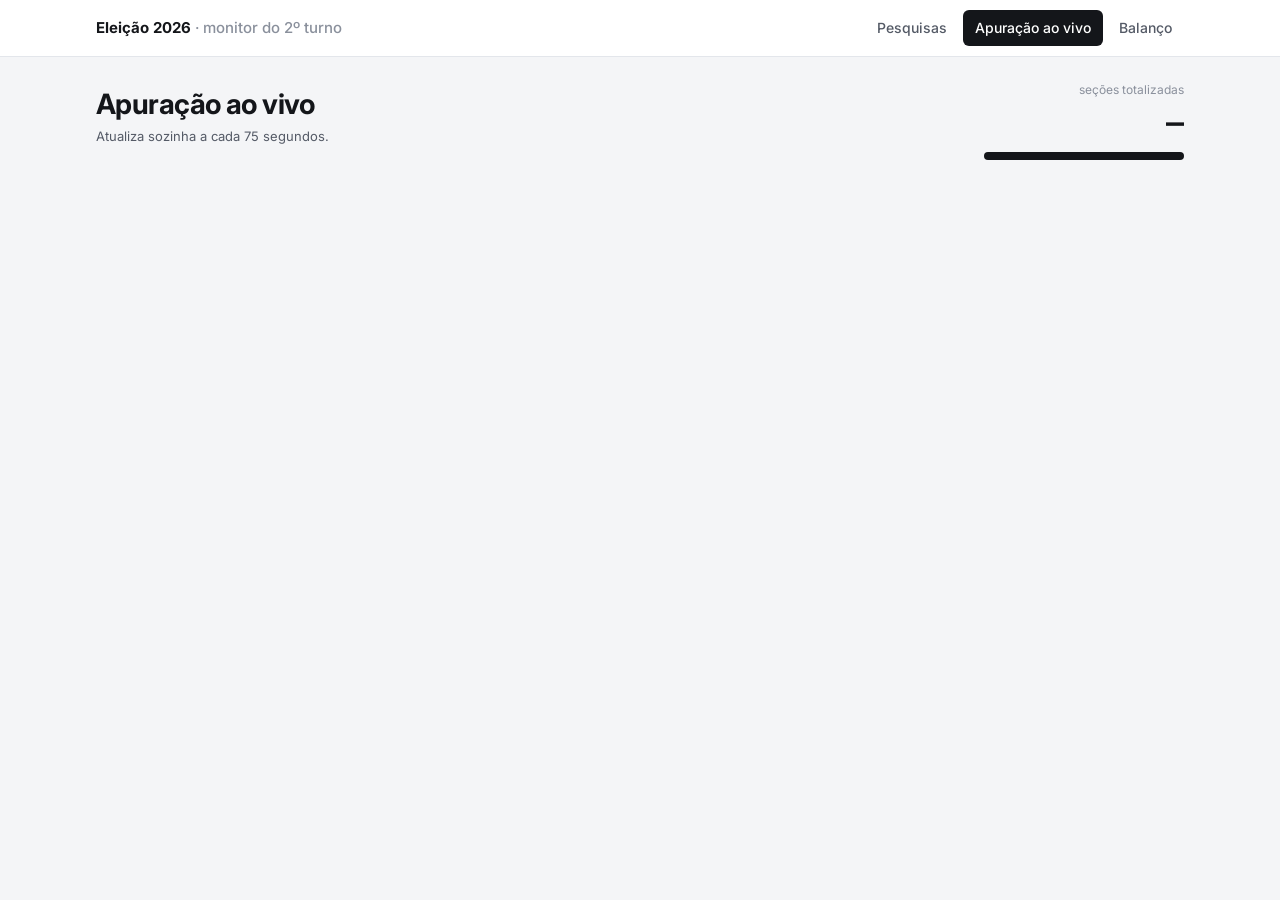
==== painel/apuracao.html @ 7a78be17 "Gráficos: rótulos de linhas verticais não se sobrepõem Co-Authored-By: Claude Opus 5.5 <noreply@anth" ====
<!doctype html>
<html lang="pt-BR">
<head>
<meta charset="utf-8">
<meta name="viewport" content="width=device-width, initial-scale=1">
<meta name="color-scheme" content="light">
<title>Apuração ao Vivo</title>
<link rel="preconnect" href="https://fonts.googleapis.com">
<link href="https://fonts.googleapis.com/css2?family=Inter:wght@400;500;600;700&family=JetBrains+Mono:wght@400;600&display=swap" rel="stylesheet">
<link rel="stylesheet" href="estilo.css?v=6">
<style>
  .progresso { height: 8px; background: var(--linha); border-radius: 4px; overflow: hidden; margin-top: 6px; width: 200px; margin-left: auto; }
  .progresso span { display: block; height: 100%; background: var(--texto); }
  .virada { font-size: 20px; font-weight: 700; margin: 2px 0 6px; letter-spacing: -.01em; }
</style>
</head>
<body>
<nav class="barra-topo"><div class="dentro">
  <a class="marca" href="index.html">Eleição 2026<span> · monitor do 2º turno</span></a>
  <div class="abas"><a href="index.html">Pesquisas</a><a href="apuracao.html" aria-current="page">Apuração<span class="longo"> ao vivo</span></a><a href="balanco.html">Balanço</a></div>
</div></nav>

<main>
  <div class="faixa" id="faixaSim" style="background:var(--alerta)">SIMULAÇÃO: estes números são de uma noite fictícia para teste, não da eleição.</div>
  <div class="titulo">
    <div>
      <h1>Apuração ao vivo</h1>
      <p class="sub" id="gerado">Atualiza sozinha a cada 75 segundos.</p>
    </div>
    <div class="contagem"><div class="mini">seções totalizadas</div><div class="val num" id="secoes">—</div><div class="progresso"><span id="barraSecoes"></span></div></div>
  </div>

  <section class="cartao" id="vazio" style="display:none">
    <h2>Aguardando a apuração</h2>
    <p class="sub" style="margin:0">A apuração começa domingo, 25/10, às 17h (Brasília). O robô liga sozinho às 16h45 e esta página se atualiza sozinha: pode deixá-la aberta.</p>
  </section>

  <div id="conteudo" style="display:none">
    <section class="cartao principal">
      <div class="grade" style="margin-bottom:8px">
        <div>
          <h2>Projeção do resultado final</h2>
          <p class="sub">Soma, UF por UF, do que já foi apurado com os votos que faltam</p>
          <div id="dueloProj"></div>
        </div>
        <div>
          <h2>Placar do TSE agora</h2>
          <p class="sub">Só os votos válidos já apurados</p>
          <div id="dueloPlacar"></div>
        </div>
      </div>
      <div class="kpis" id="kpis"></div>
    </section>

    <section class="cartao principal">
      <h2>A virada</h2>
      <div class="virada" id="viradaTitulo"></div>
      <p class="sub" id="viradaTexto"></p>
      <div class="grafico" id="grafVirada"></div>
      <div class="legenda">
        <span><i class="linha" style="border-color:var(--texto)"></i>Placar: vantagem em votos</span>
        <span><i class="tracejada" style="border-color:var(--texto-3)"></i>Placar previsto daqui em diante</span>
        <span><i class="linha" style="border-color:var(--alerta)"></i>Projeção do resultado final</span>
        <span><i class="tracejada" style="border-color:var(--neutro)"></i>2022: virada com ~67,8% das seções</span>
      </div>
    </section>

    <div class="grade">
      <section class="cartao">
        <h2>Por região: apurado e o que falta</h2>
        <p class="sub">Votos válidos. Cinza = ainda não apurado; à direita, o saldo projetado.</p>
        <div class="grafico" id="grafRegioes"></div>
        <div class="legenda">
          <span><i style="background:var(--lula)"></i>Lula</span>
          <span><i style="background:var(--flavio)"></i>Flávio</span>
          <span><i style="background:var(--linha)"></i>Falta apurar</span>
        </div>
      </section>
      <section class="cartao">
        <h2>Saldo projetado por UF</h2>
        <p class="sub">Diferença final esperada em votos (milhões). Passe o mouse para ver o quanto já foi apurado.</p>
        <div class="grafico" id="grafUFs"></div>
        <details class="tabela"><summary>Ver tabela por UF</summary><div class="tabela-rola"><table id="ufs"></table></div></details>
      </section>
    </div>
    <p class="aviso" id="metodo"></p>
  </div>
</main>

<script src="graficos.js?v=6"></script>
<script>
(() => {
  const fmt = (n, c = 1) => n.toLocaleString("pt-BR", { minimumFractionDigits: c, maximumFractionDigits: c });
  const mi = n => fmt(n / 1e6, 2) + " mi";
  const el = id => document.getElementById(id);
  const pct = (a, b) => (a + b) ? 100 * a / (a + b) : 0;
  const nome = k => k === "lula" ? "Lula" : k === "flavio" ? "Flávio" : "ninguém";
  const kpi = (rot, val, det = "", cls = "") => `<div class="kpi"><div class="rot">${rot}</div><div class="val num ${cls}">${val}</div><div class="det">${det}</div></div>`;
  const NOMES_UF = { ac: "Acre", al: "Alagoas", am: "Amazonas", ap: "Amapá", ba: "Bahia", ce: "Ceará", df: "Distrito Federal", es: "Espírito Santo", go: "Goiás", ma: "Maranhão", mg: "Minas Gerais", ms: "Mato Grosso do Sul", mt: "Mato Grosso", pa: "Pará", pb: "Paraíba", pe: "Pernambuco", pi: "Piauí", pr: "Paraná", rj: "Rio de Janeiro", rn: "Rio Grande do Norte", ro: "Rondônia", rr: "Roraima", rs: "Rio Grande do Sul", sc: "Santa Catarina", se: "Sergipe", sp: "São Paulo", to: "Tocantins", zz: "Exterior" };

  function desenha(A) {
    const vazio = !A || !(A.fracao_secoes > 0); // antes das 17h o TSE publica tudo zerado
    el("vazio").style.display = vazio ? "block" : "none";
    el("conteudo").style.display = vazio ? "none" : "block";
    if (vazio) return;

    el("faixaSim").style.display = A.modo === "simulacao" ? "block" : "none";
    el("gerado").textContent = `Dados do TSE às ${A.hora_apuracao} · atualizado ${A.gerado_em} · atualiza sozinha a cada 75 s`;
    el("secoes").textContent = fmt(100 * A.fracao_secoes, 2) + "%";
    el("barraSecoes").style.width = (100 * A.fracao_secoes) + "%";

    const tot = A.proj_lula + A.proj_flavio;
    const meia = 1.96 * A.desvio_margem / tot * 50; // ± na % de Lula
    const pl = pct(A.proj_lula, A.proj_flavio);
    G.duelo(el("dueloProj"), A.proj_lula, A.proj_flavio, "Lula (PT)", "Flávio Bolsonaro (PL)", `Lula entre ${fmt(pl - meia)}% e ${fmt(pl + meia)}% (95%)`);
    G.duelo(el("dueloPlacar"), A.lula, A.flavio, "Lula", "Flávio", `${mi(A.lula + A.flavio)} de votos válidos apurados`);
    const faltam = A.ufs.reduce((a, u) => a + u.votos_rest, 0);
    el("kpis").innerHTML =
      kpi("Chance de Lula", fmt(100 * A.chance_lula, 0) + "%", "pela projeção", "lula") +
      kpi("Chance de Flávio", fmt(100 * (1 - A.chance_lula), 0) + "%", "pela projeção", "flavio") +
      kpi("Votos que faltam", mi(faltam), "estimativa") +
      kpi("Desvio sobre o esperado", (A.swing >= 0 ? "Lula +" : "Flávio +") + fmt(Math.abs(100 * A.swing), 1), "p.p., média das UFs");

    // Virada
    const V = A.virada;
    el("viradaTitulo").innerHTML = A.fracao_secoes >= 1 ? `Apuração concluída: <span class="${V.lider_placar}">${nome(V.lider_placar)}</span> venceu.`
      : V.vai_virar ? `${nome(V.lider_placar)} lidera o placar, mas a projeção aponta <span class="${V.lider_projetado}">${nome(V.lider_projetado)}</span>.`
      : `<span class="${V.lider_placar}">${nome(V.lider_placar)}</span> lidera e a projeção mantém.`;
    const h = A.historico.filter(p => p.fracao_secoes >= 0.02); // antes de 2% é ruído das primeiras urnas
    let ultimaTroca = null; for (let i = 1; i < h.length; i++) if ((h[i].margem_placar > 0) !== (h[i - 1].margem_placar > 0)) ultimaTroca = h[i];
    let txt = "";
    if (V.vai_virar && V.fracao_secoes != null) txt += `Virada do placar prevista por volta das <b class="num">${A.historico.at(-1).virada_prevista_hora}</b>, com cerca de <b class="num">${fmt(100 * V.fracao_secoes)}%</b> das seções. `;
    if (V.vai_virar && !V.ritmo_medido) txt += "Ainda sem ritmo medido por UF: a previsão tende a adiantar a virada. ";
    if (ultimaTroca) txt += `Última troca de liderança no placar: <b class="num">${ultimaTroca.hora}</b>, com <b class="num">${fmt(100 * ultimaTroca.fracao_secoes)}%</b> das seções.`;
    el("viradaTexto").innerHTML = txt || "Acompanhe abaixo como o placar e a projeção andam conforme as seções chegam.";

    const futuro = A.curva_futura || [];
    const vals = [...h.map(p => p.margem_placar), ...h.map(p => p.margem_proj), ...futuro.map(p => p.margem_lula), 0];
    const lim = Math.max(1e6, ...vals.map(Math.abs)) * 1.15;
    const passo = lim > 6e6 ? 2e6 : lim > 3e6 ? 1e6 : 5e5;
    const yMax = Math.ceil(lim / passo) * passo;
    const fmtVotos = v => v === 0 ? "0" : (v > 0 ? "L+" : "F+") + fmt(Math.abs(v) / 1e6, 1);
    G.linhas(el("grafVirada"), {
      rotulo: "Vantagem de Lula ao longo da apuração",
      x: { tipo: "num", min: 0, max: 1, passo: .1, fmt: v => Math.round(100 * v) + "%" },
      y: { min: -yMax, max: yMax, passo, fmt: fmtVotos, fmtValor: v => fmtVotos(v) + " mi" },
      series: [
        { nome: "Projeção", cor: "var(--alerta)", pontos: h.map(p => [p.fracao_secoes, p.margem_proj]) },
        { nome: "", cor: "var(--texto-3)", pontos: futuro.map(p => [p.fracao_secoes, p.margem_lula]), tracejada: true, largura: 1.5, rotulo: false },
        { nome: "Placar", cor: "var(--texto)", pontos: h.map(p => [p.fracao_secoes, p.margem_placar]) },
      ],
      refY: [{ y: 0, rotulo: "empate" }],
      refX: [{ x: A.referencia_2022.fracao_virada, rotulo: "2022" }],
      alvosDica: h.map(p => p.fracao_secoes),
      dicaX: f => { const p = h.find(q => q.fracao_secoes === f); if (!p) return "";
        return `<b>${p.hora}</b> · ${fmt(100 * p.fracao_secoes)}% das seções<br>Placar: ${fmtVotos(p.margem_placar)} mi<br>Projeção: ${fmtVotos(p.margem_proj)} mi<br>Chance de Lula: ${fmt(100 * p.chance_lula, 0)}%`; },
    });

    // Regiões: apurado de cada um + o que falta, com saldo projetado à direita.
    const ordem = ["Nordeste", "Sudeste", "Sul", "Norte", "Centro-Oeste"];
    G.empilhadas(el("grafRegioes"), {
      direita: true,
      itens: A.regioes.filter(r => r.regiao !== "Exterior").sort((a, b) => ordem.indexOf(a.regiao) - ordem.indexOf(b.regiao)).map(r => {
        const sp = r.proj_lula - r.proj_flavio, ap = (r.lula + r.flavio) / (r.lula + r.flavio + r.votos_rest || 1);
        return {
          rotulo: r.regiao, direita: (sp >= 0 ? "L+" : "F+") + fmt(Math.abs(sp) / 1e6, 1),
          partes: [{ valor: r.lula, cor: "var(--lula)", texto: fmt(pct(r.lula, r.flavio), 0) + "%" }, { valor: r.flavio, cor: "var(--flavio)", texto: fmt(pct(r.flavio, r.lula), 0) + "%" },
                   { valor: r.votos_rest, cor: "var(--linha)" }],
          dica: `<b>${r.regiao}</b> · ${fmt(100 * ap, 0)}% apurado<br>Apurado: Lula ${fmt(pct(r.lula, r.flavio))}% × Flávio ${fmt(pct(r.flavio, r.lula))}%<br>Faltam ${mi(r.votos_rest)}<br>Saldo projetado: ${sp >= 0 ? "Lula" : "Flávio"} +${mi(Math.abs(sp))}`,
        };
      }),
    });

    // UFs: saldo projetado, ordenado.
    const ufs = A.ufs.filter(u => u.uf !== "zz").map(u => ({ ...u, sp: u.proj_lula - u.proj_flavio })).sort((a, b) => b.sp - a.sp);
    const maxUF = Math.max(...ufs.map(u => Math.abs(u.sp))) / 1e6;
    G.barras(el("grafUFs"), {
      divergente: true, max: maxUF, alturaLinha: 22, larguraRotulo: 34, rotuloNeg: "← Flávio", rotuloPos: "Lula →",
      itens: ufs.map(u => ({
        rotulo: u.uf.toUpperCase(), valor: u.sp / 1e6, cor: u.sp >= 0 ? "var(--lula)" : "var(--flavio)", texto: fmt(Math.abs(u.sp) / 1e6, 2),
        dica: `<b>${NOMES_UF[u.uf]}</b> · ${fmt(100 * u.fracao, 0)}% das seções<br>Apurado: Lula ${u.observado == null ? "—" : fmt(100 * u.observado) + "%"}<br>Projetado: Lula ${fmt(pct(u.proj_lula, u.proj_flavio))}%<br>Faltam ${mi(u.votos_rest)}`,
      })),
    });
    el("ufs").innerHTML = `<tr><th>UF</th><th>Seções</th><th>Lula apurado</th><th>Esperado</th><th>Usado no restante</th><th>Faltam</th><th>Lula projetado</th><th>Saldo projetado</th></tr>` +
      A.ufs.map(u => { const sp = u.proj_lula - u.proj_flavio;
        return `<tr><td>${u.uf.toUpperCase()}</td><td class="num">${fmt(100 * u.fracao, 0)}%</td><td class="num">${u.observado == null ? "—" : fmt(100 * u.observado)}</td>` +
          `<td class="num">${fmt(100 * (u.prior + A.swing))}</td><td class="num">${fmt(100 * u.parcela_rest)}</td><td class="num">${mi(u.votos_rest)}</td>` +
          `<td class="num">${fmt(pct(u.proj_lula, u.proj_flavio))}</td><td class="num ${sp >= 0 ? "lula" : "flavio"}">${sp >= 0 ? "L" : "F"} +${mi(Math.abs(sp))}</td></tr>`; }).join("");

    el("metodo").textContent = `Como a projeção funciona: cada UF parte do resultado do 1º turno com ${fmt(100 * A.transferencia_prior, 0)}% dos votos dos demais candidatos indo para Lula, e é corrigida pelo que as urnas já mostraram (na própria UF e no país). ` +
      `Limite: dentro de cada UF, supõe que as seções que faltam votam como as já apuradas, e as capitais costumam chegar antes do interior.`;
  }

  // De onde vêm os dados:
  //  - no PC (arquivo local ou localhost): o apuracao-dados.js que o coletor local escreve;
  //  - publicado (GitHub Pages): o estado.json do ramo ao-vivo, atualizado pelo robô do GitHub Actions.
  //    A API do GitHub entrega sem cache (limite de 60 leituras/hora por aparelho, por isso 75 s);
  //    se o limite estourar, cai para o raw, que tem até 5 min de cache.
  const REPO = "andretab/monitor-eleicao-2026";
  const LOCAL = location.protocol === "file:" || ["localhost", "127.0.0.1"].includes(location.hostname);
  const API = `https://api.github.com/repos/${REPO}/contents/estado.json?ref=ao-vivo`;
  const RAW = `https://raw.githubusercontent.com/${REPO}/ao-vivo/estado.json`;
  function recarregaLocal() {
    const tag = document.createElement("script");
    tag.src = "apuracao-dados.js?t=" + Date.now();
    tag.onload = tag.onerror = () => { desenha(window.APURACAO); tag.remove(); };
    document.body.appendChild(tag);
  }
  async function recarregaRemoto() {
    try {
      let r = await fetch(API, { headers: { Accept: "application/vnd.github.raw" }, cache: "no-store" });
      if (!r.ok && r.status !== 404) r = await fetch(RAW + "?t=" + Date.now(), { cache: "no-store" });
      desenha(r.ok ? await r.json() : null);
    } catch (e) { /* sem rede: mantém o que está na tela até a próxima tentativa */ }
  }
  const recarrega = LOCAL ? recarregaLocal : recarregaRemoto;
  recarrega();
  setInterval(recarrega, LOCAL ? 10000 : 75000);
})();
</script>
</body>
</html>
---- painel/estilo.css ----
/* Tema claro único das três páginas. Sem modo escuro de propósito: o site é lido de dia e de noite
   no mesmo visual, e os gráficos foram calibrados contra este fundo. */
:root {
  color-scheme: light;
  --fundo: #f4f5f7;
  --cartao: #ffffff;
  --texto: #14161a;
  --texto-2: #545a66;
  --texto-3: #8a909c;
  --linha: #e3e6eb;
  --grade: #eef0f3;
  --lula: #d0263c;
  --lula-claro: #f9dde1;
  --flavio: #1f5fbf;
  --flavio-claro: #dbe6f7;
  --neutro: #a3a9b4;
  --destaque: #f7f8fa;
  --alerta: #c2410c;
  --marca: #14161a;
}

* { box-sizing: border-box; }
html { background: var(--fundo); }
body { margin: 0; background: var(--fundo); color: var(--texto); font: 15px/1.55 Inter, system-ui, -apple-system, "Segoe UI", sans-serif; -webkit-font-smoothing: antialiased; }
a { color: var(--flavio); text-decoration: none; }
a:hover { text-decoration: underline; }
.num { font-family: "JetBrains Mono", ui-monospace, monospace; font-variant-numeric: tabular-nums; }
.lula { color: var(--lula); }
.flavio { color: var(--flavio); }

/* Barra de navegação */
.barra-topo { background: var(--cartao); border-bottom: 1px solid var(--linha); position: sticky; top: 0; z-index: 10; }
.barra-topo .dentro { max-width: 1120px; margin: 0 auto; padding: 0 16px; display: flex; align-items: center; gap: 20px; height: 56px; overflow-x: auto; }
.marca { font-weight: 700; font-size: 15px; white-space: nowrap; color: var(--texto); }
.marca span { color: var(--texto-3); font-weight: 500; }
.abas { display: flex; gap: 4px; margin-left: auto; }
.abas a { color: var(--texto-2); padding: 7px 12px; border-radius: 6px; font-size: 14px; font-weight: 500; white-space: nowrap; }
.abas a:hover { background: var(--destaque); text-decoration: none; }
.abas a[aria-current="page"] { background: var(--texto); color: #fff; }

main { max-width: 1120px; margin: 0 auto; padding: 24px 16px 64px; }
.titulo { display: flex; justify-content: space-between; align-items: flex-end; gap: 16px; flex-wrap: wrap; margin-bottom: 20px; }
h1 { font-size: 28px; line-height: 1.2; margin: 0 0 4px; letter-spacing: -.02em; }
h2 { font-size: 17px; margin: 0 0 2px; letter-spacing: -.01em; }
.sub { color: var(--texto-2); font-size: 13px; margin: 0 0 14px; }
.mini { color: var(--texto-3); font-size: 12px; }

.cartao { background: var(--cartao); border: 1px solid var(--linha); border-radius: 12px; padding: 20px; margin-bottom: 16px; }
.cartao.principal { padding: 24px; }
.grade { display: grid; gap: 16px; grid-template-columns: repeat(auto-fit, minmax(320px, 1fr)); margin-bottom: 16px; }
.grade > .cartao { margin-bottom: 0; }
.cabeca { display: flex; justify-content: space-between; align-items: flex-start; gap: 12px; flex-wrap: wrap; margin-bottom: 12px; }

/* Números de destaque */
.kpis { display: grid; gap: 12px; grid-template-columns: repeat(auto-fit, minmax(160px, 1fr)); }
.kpi { background: var(--destaque); border-radius: 10px; padding: 12px 14px; }
.kpi .rot { font-size: 12px; color: var(--texto-2); font-weight: 500; }
.kpi .val { font-size: 26px; font-weight: 700; line-height: 1.2; letter-spacing: -.01em; }
.kpi .det { font-size: 12px; color: var(--texto-3); }
.contagem { text-align: right; }
.contagem .val { font-size: 30px; font-weight: 700; }

/* Barra dividida Lula × Flávio */
.duelo { margin: 6px 0 4px; }
.duelo .nomes { display: flex; justify-content: space-between; font-size: 13px; font-weight: 600; margin-bottom: 6px; }
.duelo .nomes b { font-size: 30px; font-weight: 700; display: block; line-height: 1.1; }
.duelo .trilho { position: relative; display: flex; height: 14px; border-radius: 7px; overflow: hidden; gap: 2px; background: var(--cartao); }
.duelo .trilho span { display: block; height: 100%; }
.duelo .trilho::after { content: ""; position: absolute; left: 50%; top: -4px; bottom: -4px; border-left: 2px dashed var(--texto); opacity: .5; }
.duelo .legenda-meio { text-align: center; font-size: 11px; color: var(--texto-3); margin-top: 4px; }

/* Controles */
.seg { display: inline-flex; background: var(--destaque); border: 1px solid var(--linha); border-radius: 8px; padding: 3px; gap: 2px; }
.seg button { border: 0; background: transparent; color: var(--texto-2); padding: 5px 10px; font: inherit; font-size: 13px; border-radius: 6px; cursor: pointer; white-space: nowrap; }
.seg button[aria-pressed="true"] { background: var(--cartao); color: var(--texto); font-weight: 600; box-shadow: 0 1px 2px rgba(20, 22, 26, .12); }
input[type=range] { width: 100%; accent-color: var(--texto); }

/* Gráficos */
.grafico { position: relative; width: 100%; }
.grafico svg { display: block; width: 100%; height: auto; overflow: visible; }
.grafico text { fill: var(--texto-3); font: 11px "JetBrains Mono", ui-monospace, monospace; }
.grafico .rotulo-dado { fill: var(--texto); font-weight: 600; font-size: 12px; }
.grafico .rotulo-cat { fill: var(--texto-2); font: 13px Inter, system-ui, sans-serif; }
.grafico .grade-l { stroke: var(--grade); }
.grafico .eixo-zero { stroke: var(--texto-3); }
.legenda { display: flex; gap: 16px; flex-wrap: wrap; font-size: 12px; color: var(--texto-2); margin-top: 10px; }
.legenda i { display: inline-block; width: 12px; height: 12px; border-radius: 3px; vertical-align: -2px; margin-right: 6px; }
.legenda i.linha { height: 0; border-top: 2px solid; border-radius: 0; width: 16px; vertical-align: middle; }
.legenda i.tracejada { height: 0; border-top: 2px dashed; border-radius: 0; width: 16px; vertical-align: middle; }
.legenda i.ponto { width: 9px; height: 9px; border-radius: 50%; }
.dica { position: absolute; pointer-events: none; background: var(--texto); color: #fff; font-size: 12px; line-height: 1.45; padding: 8px 10px; border-radius: 8px; white-space: nowrap; z-index: 5; opacity: 0; transition: opacity .1s; }
.dica b { font-weight: 600; }
.dica .q { display: inline-block; width: 8px; height: 8px; border-radius: 2px; margin-right: 6px; }

/* Tabelas (sempre recolhidas atrás dos gráficos) */
details.tabela { margin-top: 14px; }
details.tabela > summary { cursor: pointer; color: var(--texto-2); font-size: 13px; font-weight: 500; list-style: none; }
details.tabela > summary::before { content: "▸ "; }
details.tabela[open] > summary::before { content: "▾ "; }
.tabela-rola { overflow-x: auto; margin-top: 10px; }
table { width: 100%; border-collapse: collapse; font-size: 13px; }
th, td { padding: 7px 8px; border-bottom: 1px solid var(--linha); text-align: right; white-space: nowrap; }
th:first-child, td:first-child { text-align: left; }
th { color: var(--texto-3); font-weight: 500; font-size: 12px; }
tr.destaque td { font-weight: 600; background: var(--destaque); }
.pend td { color: var(--texto-2); }

.aviso { font-size: 12px; color: var(--texto-2); background: var(--destaque); border-radius: 8px; padding: 10px 12px; margin-top: 14px; }
.faixa { color: #fff; font-weight: 600; padding: 10px 14px; border-radius: 10px; margin-bottom: 16px; display: none; }

/* Boletins */
.boletim { padding: 0 0 4px; margin: 0 0 14px; }
.boletim h3 { font-size: 16px; margin: 2px 0 6px; }
.boletim p { margin: 0 0 8px; font-size: 14px; color: var(--texto); }
.boletim .quando { font-size: 12px; color: var(--texto-3); }
details.anteriores summary { cursor: pointer; color: var(--texto-2); font-size: 13px; }

@media (max-width: 560px) {
  h1 { font-size: 23px; }
  .cartao, .cartao.principal { padding: 16px; }
  .duelo .nomes b { font-size: 24px; }
  .kpi .val { font-size: 22px; }
  .marca span, .abas .longo { display: none; }
  .barra-topo .dentro { gap: 10px; }
  .abas a { padding: 7px 9px; }
}
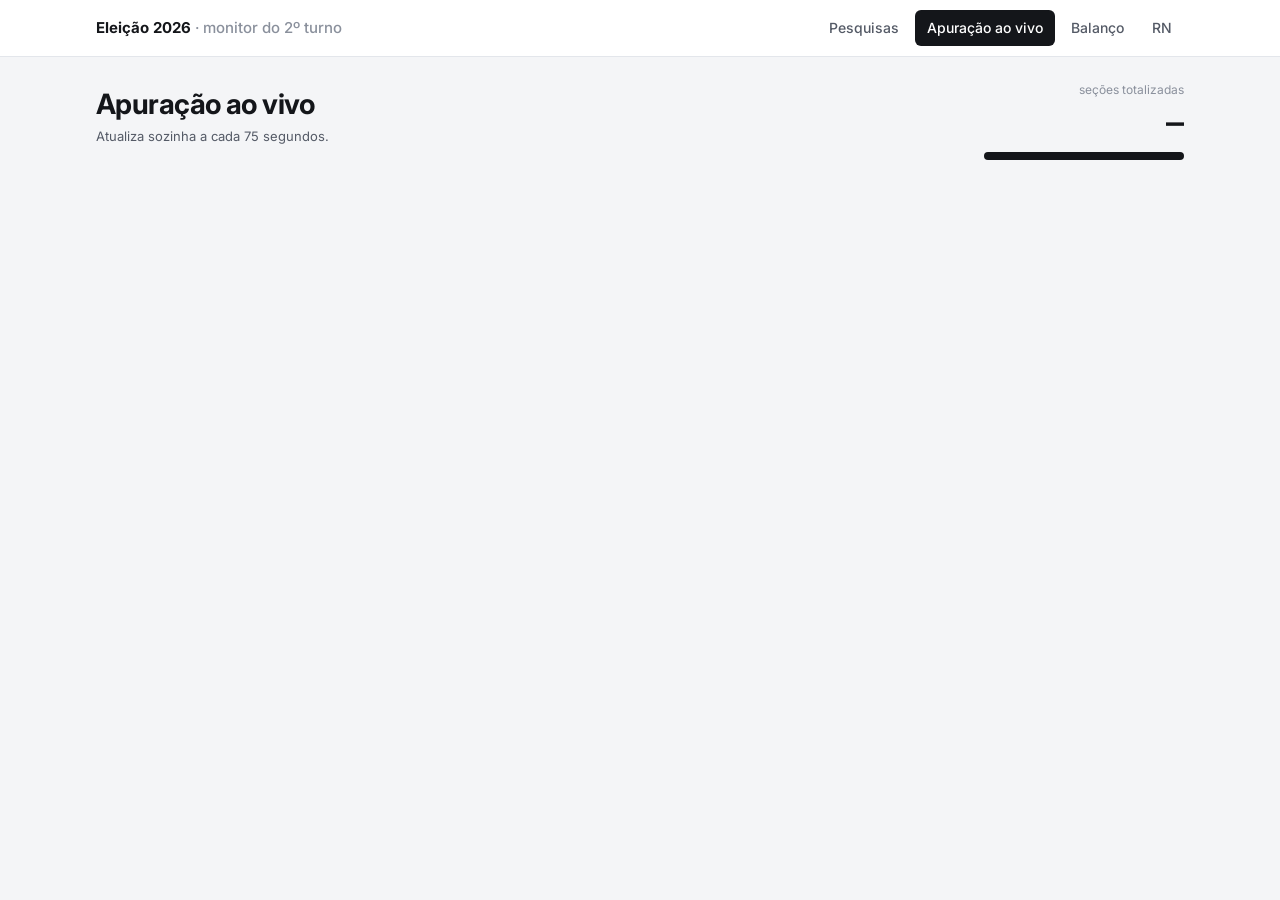
==== commit 0d8d7e07: "RN: governador (Cadu × Allyson) — pesquisas, mapa por município e apuração ao vivo - Dados do 1º tur" ====
--- a/painel/apuracao.html
+++ b/painel/apuracao.html
@@ -7,7 +7,7 @@
 <title>Apuração ao Vivo</title>
 <link rel="preconnect" href="https://fonts.googleapis.com">
 <link href="https://fonts.googleapis.com/css2?family=Inter:wght@400;500;600;700&family=JetBrains+Mono:wght@400;600&display=swap" rel="stylesheet">
-<link rel="stylesheet" href="estilo.css?v=6">
+<link rel="stylesheet" href="estilo.css?v=12">
 <style>
   .progresso { height: 8px; background: var(--linha); border-radius: 4px; overflow: hidden; margin-top: 6px; width: 200px; margin-left: auto; }
   .progresso span { display: block; height: 100%; background: var(--texto); }
@@ -17,7 +17,7 @@
 <body>
 <nav class="barra-topo"><div class="dentro">
   <a class="marca" href="index.html">Eleição 2026<span> · monitor do 2º turno</span></a>
-  <div class="abas"><a href="index.html">Pesquisas</a><a href="apuracao.html" aria-current="page">Apuração<span class="longo"> ao vivo</span></a><a href="balanco.html">Balanço</a></div>
+  <div class="abas"><a href="index.html">Pesquisas</a><a href="apuracao.html" aria-current="page">Apuração<span class="longo"> ao vivo</span></a><a href="balanco.html">Balanço</a><a href="rn.html">RN</a></div>
 </div></nav>
 
 <main>
@@ -50,6 +50,27 @@
         </div>
       </div>
       <div class="kpis" id="kpis"></div>
+    </section>
+
+    <section class="cartao principal" id="secProb">
+      <h2 id="probTitulo">Vai virar?</h2>
+      <p class="sub" id="probSub"></p>
+      <div class="grade" style="margin-bottom:0;align-items:start">
+        <div>
+          <div class="kpi" style="background:transparent;padding:0">
+            <div class="val num" id="probValor" style="font-size:56px;line-height:1"></div>
+            <div class="det" id="probDet" style="font-size:13px;margin-top:6px"></div>
+          </div>
+          <div class="kpis" id="probKpis" style="margin-top:16px"></div>
+        </div>
+        <div>
+          <div class="mini" style="margin-bottom:6px" id="probFaixasTit">Se virar, em que horário (probabilidade de cada faixa de 15 min)</div>
+          <div class="grafico" id="grafHorarios"></div>
+        </div>
+      </div>
+      <h2 style="margin-top:20px;font-size:15px">Como a chance de virada mudou ao longo da apuração</h2>
+      <div class="grafico" id="grafProbHist"></div>
+      <p class="aviso">Como calculamos: a cada minuto sorteamos 300 finais de noite possíveis. Em cada um variam o voto que ainda falta em cada estado (dentro da incerteza da projeção) e o atraso de cada estado, a partir do ritmo de chegada medido nos últimos minutos. No começo da noite, sem ritmo medido, vale o padrão conhecido: Norte e Nordeste totalizam por último. A chance é a fração dos finais em que o placar troca de líder; o horário é o da última troca.</p>
     </section>
 
     <section class="cartao principal">
@@ -65,6 +86,21 @@
       </div>
     </section>
 
+    <section class="cartao principal">
+      <div class="cabeca">
+        <div>
+          <h2>Mapa por estado</h2>
+          <p class="sub" style="margin:0" id="subMapa"></p>
+        </div>
+        <div class="seg" role="group" aria-label="Modo do mapa" id="modosMapa">
+          <button data-modo="apurado">Apurado agora</button>
+          <button data-modo="projecao">Projeção final</button>
+        </div>
+      </div>
+      <div class="grafico" id="mapaVivo"></div>
+      <div id="legMapa"></div>
+    </section>
+
     <div class="grade">
       <section class="cartao">
         <h2>Por região: apurado e o que falta</h2>
@@ -86,8 +122,10 @@
     <p class="aviso" id="metodo"></p>
   </div>
 </main>
-
-<script src="graficos.js?v=6"></script>
+<footer class="rodape" id="rodape"></footer>
+
+<script src="graficos.js?v=12"></script>
+<script src="mapa-br.js?v=1"></script>
 <script>
 (() => {
   const fmt = (n, c = 1) => n.toLocaleString("pt-BR", { minimumFractionDigits: c, maximumFractionDigits: c });
@@ -97,8 +135,87 @@
   const nome = k => k === "lula" ? "Lula" : k === "flavio" ? "Flávio" : "ninguém";
   const kpi = (rot, val, det = "", cls = "") => `<div class="kpi"><div class="rot">${rot}</div><div class="val num ${cls}">${val}</div><div class="det">${det}</div></div>`;
   const NOMES_UF = { ac: "Acre", al: "Alagoas", am: "Amazonas", ap: "Amapá", ba: "Bahia", ce: "Ceará", df: "Distrito Federal", es: "Espírito Santo", go: "Goiás", ma: "Maranhão", mg: "Minas Gerais", ms: "Mato Grosso do Sul", mt: "Mato Grosso", pa: "Pará", pb: "Paraíba", pe: "Pernambuco", pi: "Piauí", pr: "Paraná", rj: "Rio de Janeiro", rn: "Rio Grande do Norte", ro: "Rondônia", rr: "Roraima", rs: "Rio Grande do Sul", sc: "Santa Catarina", se: "Sergipe", sp: "São Paulo", to: "Tocantins", zz: "Exterior" };
+  const esc = G.esc;
+  const nomeUnid = (A, u) => A.unidades?.[u]?.nome ?? NOMES_UF[u] ?? u.toUpperCase();
+  const chaveMapa = (A, u) => A.unidades?.[u]?.mapa ?? u;
+  const curto = (A, u) => A.unidades ? nomeUnid(A, u) : u.toUpperCase();
+
+  // Mapa: "apurado" pinta pelo placar de cada UF e apaga quem apurou pouco; "projeção" pinta pelo resultado projetado.
+  let modoMapa = "apurado", ultimoEstado = null;
+  function desenhaMapa() {
+    const A = ultimoEstado; if (!A) return;
+    document.querySelectorAll("#modosMapa button").forEach(b => b.setAttribute("aria-pressed", b.dataset.modo === modoMapa));
+    el("subMapa").textContent = modoMapa === "apurado"
+      ? "Quem lidera em cada estado com os votos já apurados. Quanto mais apagado, menos seções apuradas."
+      : "Resultado projetado de cada estado ao fim da apuração.";
+    const valores = {};
+    for (const u of A.ufs) {
+      if (u.uf === "zz") continue;
+      const lAp = pct(u.lula, u.flavio), lPr = pct(u.proj_lula, u.proj_flavio);
+      const m = modoMapa === "apurado" ? 2 * lAp - 100 : 2 * lPr - 100;
+      const semDados = modoMapa === "apurado" && !(u.lula + u.flavio);
+      valores[chaveMapa(A, u.uf)] = {
+        cor: semDados ? "var(--linha)" : G.corMargem(m),
+        opacidade: modoMapa === "apurado" ? .3 + .7 * u.fracao : 1,
+        dica: `<b>${esc(nomeUnid(A, u.uf))}</b> · ${fmt(100 * u.fracao, 0)}% das seções<br>Apurado: ${u.lula + u.flavio ? `Lula ${fmt(lAp)}% × Flávio ${fmt(100 - lAp)}%` : "ainda sem votos"}` +
+          `<br>Projeção: Lula ${fmt(lPr)}% × Flávio ${fmt(100 - lPr)}%<br>Faltam ${mi(u.votos_rest)}`,
+      };
+    }
+    G.mapa(el("mapaVivo"), { base: window.MAPA_RN || window.MAPA_BR, valores, rotulos: A.unidades ? {} : undefined, alturaMax: A.unidades ? 460 : 520, rotulo: "Apuração por " + A.rotulo_unidade });
+    el("legMapa").innerHTML = G.legendaMapa(A.candidatos?.a || "Lula", A.candidatos?.b || "Flávio");
+  }
+  document.querySelectorAll("#modosMapa button").forEach(b => b.addEventListener("click", () => { modoMapa = b.dataset.modo; desenhaMapa(); }));
+
+  // Painel "vai virar?": resultado das simulações de fim de noite feitas pelo coletor.
+  function desenhaProbabilidade(A) {
+    const P = A.probabilidade_virada;
+    el("secProb").style.display = P ? "block" : "none";
+    if (!P) return;
+    const quemLidera = P.lider_placar > 0 ? "Lula" : "Flávio", quemVira = P.lider_placar > 0 ? "Flávio" : "Lula";
+    const corVira = quemVira === "Lula" ? "var(--lula)" : "var(--flavio)";
+    if (A.fracao_secoes >= 1 || !P.n) {
+      el("probTitulo").textContent = "Apuração concluída";
+      el("probSub").textContent = "";
+      el("probValor").innerHTML = `<span class="${A.lula > A.flavio ? "lula" : "flavio"}">${A.lula > A.flavio ? "Lula" : "Flávio"} venceu</span>`;
+      el("probDet").textContent = "";
+      el("probKpis").innerHTML = ""; el("grafHorarios").innerHTML = ""; el("probFaixasTit").textContent = "";
+    } else {
+      el("probTitulo").textContent = `${quemVira} vai virar?`;
+      el("probSub").textContent = `${quemLidera} lidera o placar agora. Chance de ${quemVira} passar à frente e terminar na frente:`;
+      el("probValor").innerHTML = `<span style="color:${corVira}">${fmt(100 * P.prob_troca, 0)}%</span>`;
+      el("probDet").innerHTML = P.faixas
+        ? `Se virar, o mais provável é entre <b class="num">${P.faixa_mais_provavel.de}</b> e <b class="num">${P.faixa_mais_provavel.ate}</b>.`
+        : `Em nenhum dos ${P.n} finais simulados o placar vira.`;
+      el("probKpis").innerHTML = P.faixas ? (
+        kpi("80% de chance entre", `${P.hora_p10}–${P.hora_p90}`, "se a virada acontecer") +
+        kpi("Horário mediano", P.hora_p50, `com ~${fmt(100 * P.fracao_p50, 0)}% das seções`) +
+        kpi("Seções na virada", `${fmt(100 * P.fracao_p10, 0)}–${fmt(100 * P.fracao_p90, 0)}%`, "faixa de 80%" + (A.referencia_2022 ? " · 2022: ~67,8%" : "")) +
+        kpi("Ritmo dos estados", P.ritmo_medido ? "medido" : "estimado", P.ritmo_medido ? "chegada real dos últimos 15 min" : (A.referencia_2022 ? "ainda sem medição: padrão N/NE por último" : "ainda sem medição"))) : "";
+      el("probFaixasTit").textContent = P.faixas ? "Se virar, em que horário (probabilidade de cada faixa de 15 min)" : "";
+      if (P.faixas) {
+        const tot = P.faixas.reduce((a, f) => a + f.prob, 0);
+        G.barras(el("grafHorarios"), {
+          alturaLinha: 24, larguraRotulo: 96,
+          itens: P.faixas.filter(f => f.prob / tot >= .01).map(f => ({ rotulo: `${f.de}–${f.ate}`, valor: 100 * f.prob / tot, cor: corVira,
+            texto: fmt(100 * f.prob / tot, 0) + "%", dica: `<b>${f.de} às ${f.ate}</b><br>${fmt(100 * f.prob / tot, 0)}% das viradas simuladas caem nesta faixa<br>(${fmt(100 * f.prob, 0)}% do total de finais)` })),
+        });
+      } else el("grafHorarios").innerHTML = "";
+    }
+    const h = A.historico.filter(x => x.fracao_secoes >= 0.02 && x.prob_troca != null);
+    if (h.length > 1) G.linhas(el("grafProbHist"), {
+      altura: 200, rotulo: "Chance de virada ao longo da apuração",
+      x: { tipo: "num", min: 0, max: 1, passo: .1, fmt: v => Math.round(100 * v) + "%" },
+      y: { min: 0, max: 100, passo: 25, fmt: v => v + "%", fmtValor: v => fmt(v, 0) + "%" },
+      series: [{ nome: "Virada", cor: corVira, pontos: h.map(x => [x.fracao_secoes, 100 * x.prob_troca]) }],
+      refY: [{ y: 50 }],
+      alvosDica: h.map(x => x.fracao_secoes),
+      dicaX: f => { const x = h.find(q => q.fracao_secoes === f); return x ? `<b>${x.hora}</b> · ${fmt(100 * f)}% das seções<br>Chance de virada: ${fmt(100 * x.prob_troca, 0)}%` : ""; },
+    });
+  }
 
   function desenha(A) {
+    el("rodape").innerHTML = A ? `Última leitura do TSE: <b class="num">${A.hora_apuracao}</b> (atualizado ${A.gerado_em}) · o robô lê o TSE a cada minuto · esta página busca dados novos a cada 75 s`
+      : "Na noite da apuração, o robô lê o TSE a cada minuto · esta página busca dados novos a cada 75 s.";
     const vazio = !A || !(A.fracao_secoes > 0); // antes das 17h o TSE publica tudo zerado
     el("vazio").style.display = vazio ? "block" : "none";
     el("conteudo").style.display = vazio ? "none" : "block";
@@ -120,6 +237,8 @@
       kpi("Chance de Flávio", fmt(100 * (1 - A.chance_lula), 0) + "%", "pela projeção", "flavio") +
       kpi("Votos que faltam", mi(faltam), "estimativa") +
       kpi("Desvio sobre o esperado", (A.swing >= 0 ? "Lula +" : "Flávio +") + fmt(Math.abs(100 * A.swing), 1), "p.p., média das UFs");
+
+    desenhaProbabilidade(A);
 
     // Virada
     const V = A.virada;
@@ -136,25 +255,31 @@
 
     const futuro = A.curva_futura || [];
     const vals = [...h.map(p => p.margem_placar), ...h.map(p => p.margem_proj), ...futuro.map(p => p.margem_lula), 0];
-    const lim = Math.max(1e6, ...vals.map(Math.abs)) * 1.15;
-    const passo = lim > 6e6 ? 2e6 : lim > 3e6 ? 1e6 : 5e5;
+    // Escala: milhões no presidente, milhares nas disputas por município (RN).
+    const ESC = A.unidades ? 1e3 : 1e6, SUF = A.unidades ? " mil" : " mi";
+    const lim = Math.max(A.unidades ? 2e4 : 1e6, ...vals.map(Math.abs)) * 1.15;
+    const bruto = lim / 3, mag = 10 ** Math.floor(Math.log10(bruto));
+    const passo = [1, 2, 5, 10].map(k => k * mag).find(v => v >= bruto);
     const yMax = Math.ceil(lim / passo) * passo;
-    const fmtVotos = v => v === 0 ? "0" : (v > 0 ? "L+" : "F+") + fmt(Math.abs(v) / 1e6, 1);
+    const fmtVotos = v => v === 0 ? "0" : (v > 0 ? "L+" : "F+") + fmt(Math.abs(v) / ESC, A.unidades ? 0 : 1);
     G.linhas(el("grafVirada"), {
       rotulo: "Vantagem de Lula ao longo da apuração",
       x: { tipo: "num", min: 0, max: 1, passo: .1, fmt: v => Math.round(100 * v) + "%" },
-      y: { min: -yMax, max: yMax, passo, fmt: fmtVotos, fmtValor: v => fmtVotos(v) + " mi" },
+      y: { min: -yMax, max: yMax, passo, fmt: fmtVotos, fmtValor: v => fmtVotos(v) + SUF },
       series: [
         { nome: "Projeção", cor: "var(--alerta)", pontos: h.map(p => [p.fracao_secoes, p.margem_proj]) },
         { nome: "", cor: "var(--texto-3)", pontos: futuro.map(p => [p.fracao_secoes, p.margem_lula]), tracejada: true, largura: 1.5, rotulo: false },
         { nome: "Placar", cor: "var(--texto)", pontos: h.map(p => [p.fracao_secoes, p.margem_placar]) },
       ],
       refY: [{ y: 0, rotulo: "empate" }],
-      refX: [{ x: A.referencia_2022.fracao_virada, rotulo: "2022" }],
+      refX: A.referencia_2022 ? [{ x: A.referencia_2022.fracao_virada, rotulo: "2022" }] : [],
       alvosDica: h.map(p => p.fracao_secoes),
       dicaX: f => { const p = h.find(q => q.fracao_secoes === f); if (!p) return "";
-        return `<b>${p.hora}</b> · ${fmt(100 * p.fracao_secoes)}% das seções<br>Placar: ${fmtVotos(p.margem_placar)} mi<br>Projeção: ${fmtVotos(p.margem_proj)} mi<br>Chance de Lula: ${fmt(100 * p.chance_lula, 0)}%`; },
+        return `<b>${p.hora}</b> · ${fmt(100 * p.fracao_secoes)}% das seções<br>Placar: ${fmtVotos(p.margem_placar)}${SUF}<br>Projeção: ${fmtVotos(p.margem_proj)}${SUF}<br>Chance de Lula: ${fmt(100 * p.chance_lula, 0)}%`; },
     });
+
+    ultimoEstado = A;
+    desenhaMapa();
 
     // Regiões: apurado de cada um + o que falta, com saldo projetado à direita.
     const ordem = ["Nordeste", "Sudeste", "Sul", "Norte", "Centro-Oeste"];
@@ -172,18 +297,21 @@
     });
 
     // UFs: saldo projetado, ordenado.
-    const ufs = A.ufs.filter(u => u.uf !== "zz").map(u => ({ ...u, sp: u.proj_lula - u.proj_flavio })).sort((a, b) => b.sp - a.sp);
-    const maxUF = Math.max(...ufs.map(u => Math.abs(u.sp))) / 1e6;
+    let ufs = A.ufs.filter(u => u.uf !== "zz").map(u => ({ ...u, sp: u.proj_lula - u.proj_flavio }));
+    if (ufs.length > 30) ufs = ufs.sort((a, b) => Math.abs(b.sp) - Math.abs(a.sp)).slice(0, 20);
+    ufs.sort((a, b) => b.sp - a.sp);
+    const ESCU = A.unidades ? 1e3 : 1e6;
+    const maxUF = Math.max(...ufs.map(u => Math.abs(u.sp))) / ESCU;
     G.barras(el("grafUFs"), {
-      divergente: true, max: maxUF, alturaLinha: 22, larguraRotulo: 34, rotuloNeg: "← Flávio", rotuloPos: "Lula →",
+      divergente: true, max: maxUF, alturaLinha: 22, larguraRotulo: A.unidades ? 150 : 34, rotuloNeg: "← Flávio", rotuloPos: "Lula →",
       itens: ufs.map(u => ({
-        rotulo: u.uf.toUpperCase(), valor: u.sp / 1e6, cor: u.sp >= 0 ? "var(--lula)" : "var(--flavio)", texto: fmt(Math.abs(u.sp) / 1e6, 2),
-        dica: `<b>${NOMES_UF[u.uf]}</b> · ${fmt(100 * u.fracao, 0)}% das seções<br>Apurado: Lula ${u.observado == null ? "—" : fmt(100 * u.observado) + "%"}<br>Projetado: Lula ${fmt(pct(u.proj_lula, u.proj_flavio))}%<br>Faltam ${mi(u.votos_rest)}`,
+        rotulo: curto(A, u.uf), valor: u.sp / ESCU, cor: u.sp >= 0 ? "var(--lula)" : "var(--flavio)", texto: fmt(Math.abs(u.sp) / ESCU, A.unidades ? 1 : 2),
+        dica: `<b>${esc(nomeUnid(A, u.uf))}</b> · ${fmt(100 * u.fracao, 0)}% das seções<br>Apurado: Lula ${u.observado == null ? "—" : fmt(100 * u.observado) + "%"}<br>Projetado: Lula ${fmt(pct(u.proj_lula, u.proj_flavio))}%<br>Faltam ${mi(u.votos_rest)}`,
       })),
     });
     el("ufs").innerHTML = `<tr><th>UF</th><th>Seções</th><th>Lula apurado</th><th>Esperado</th><th>Usado no restante</th><th>Faltam</th><th>Lula projetado</th><th>Saldo projetado</th></tr>` +
       A.ufs.map(u => { const sp = u.proj_lula - u.proj_flavio;
-        return `<tr><td>${u.uf.toUpperCase()}</td><td class="num">${fmt(100 * u.fracao, 0)}%</td><td class="num">${u.observado == null ? "—" : fmt(100 * u.observado)}</td>` +
+        return `<tr><td>${esc(curto(A, u.uf))}</td><td class="num">${fmt(100 * u.fracao, 0)}%</td><td class="num">${u.observado == null ? "—" : fmt(100 * u.observado)}</td>` +
           `<td class="num">${fmt(100 * (u.prior + A.swing))}</td><td class="num">${fmt(100 * u.parcela_rest)}</td><td class="num">${mi(u.votos_rest)}</td>` +
           `<td class="num">${fmt(pct(u.proj_lula, u.proj_flavio))}</td><td class="num ${sp >= 0 ? "lula" : "flavio"}">${sp >= 0 ? "L" : "F"} +${mi(Math.abs(sp))}</td></tr>`; }).join("");
 
@@ -196,14 +324,15 @@
   //  - publicado (GitHub Pages): o estado.json do ramo ao-vivo, atualizado pelo robô do GitHub Actions.
   //    A API do GitHub entrega sem cache (limite de 60 leituras/hora por aparelho, por isso 75 s);
   //    se o limite estourar, cai para o raw, que tem até 5 min de cache.
+  const FONTE = { arquivo: "estado.json", ramo: "ao-vivo", js: "apuracao-dados.js", variavel: "APURACAO" };
   const REPO = "andretab/monitor-eleicao-2026";
   const LOCAL = location.protocol === "file:" || ["localhost", "127.0.0.1"].includes(location.hostname);
-  const API = `https://api.github.com/repos/${REPO}/contents/estado.json?ref=ao-vivo`;
-  const RAW = `https://raw.githubusercontent.com/${REPO}/ao-vivo/estado.json`;
+  const API = `https://api.github.com/repos/${REPO}/contents/${FONTE.arquivo}?ref=${FONTE.ramo}`;
+  const RAW = `https://raw.githubusercontent.com/${REPO}/${FONTE.ramo}/${FONTE.arquivo}`;
   function recarregaLocal() {
     const tag = document.createElement("script");
-    tag.src = "apuracao-dados.js?t=" + Date.now();
-    tag.onload = tag.onerror = () => { desenha(window.APURACAO); tag.remove(); };
+    tag.src = FONTE.js + "?t=" + Date.now();
+    tag.onload = tag.onerror = () => { desenha(window[FONTE.variavel]); tag.remove(); };
     document.body.appendChild(tag);
   }
   async function recarregaRemoto() {
--- a/painel/estilo.css
+++ b/painel/estilo.css
@@ -115,6 +115,10 @@
 .boletim .quando { font-size: 12px; color: var(--texto-3); }
 details.anteriores summary { cursor: pointer; color: var(--texto-2); font-size: 13px; }
 
+/* Rodapé discreto com a última atualização */
+.rodape { max-width: 1120px; margin: 0 auto; padding: 4px 16px 32px; color: var(--texto-3); font-size: 12px; text-align: center; }
+.rodape b { font-weight: 600; color: var(--texto-2); }
+
 @media (max-width: 560px) {
   h1 { font-size: 23px; }
   .cartao, .cartao.principal { padding: 16px; }
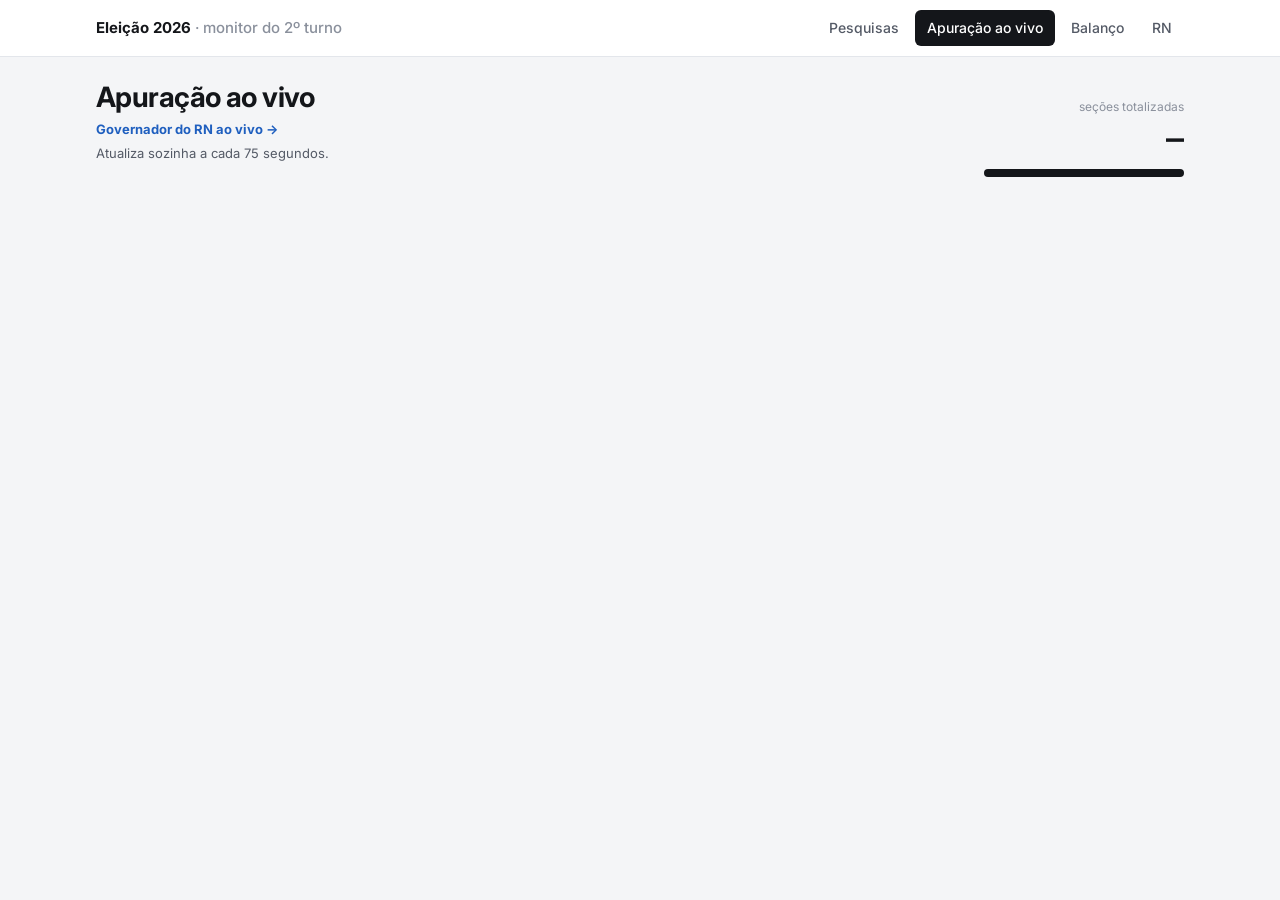
==== commit fed217a1: "Noite da apuração: aba RN abre a apuração do RN e atalho na apuração nacional Co-Authored-By: Claude" ====
--- a/painel/apuracao.html
+++ b/painel/apuracao.html
@@ -7,7 +7,7 @@
 <title>Apuração ao Vivo</title>
 <link rel="preconnect" href="https://fonts.googleapis.com">
 <link href="https://fonts.googleapis.com/css2?family=Inter:wght@400;500;600;700&family=JetBrains+Mono:wght@400;600&display=swap" rel="stylesheet">
-<link rel="stylesheet" href="estilo.css?v=12">
+<link rel="stylesheet" href="estilo.css?v=13">
 <style>
   .progresso { height: 8px; background: var(--linha); border-radius: 4px; overflow: hidden; margin-top: 6px; width: 200px; margin-left: auto; }
   .progresso span { display: block; height: 100%; background: var(--texto); }
@@ -17,14 +17,16 @@
 <body>
 <nav class="barra-topo"><div class="dentro">
   <a class="marca" href="index.html">Eleição 2026<span> · monitor do 2º turno</span></a>
-  <div class="abas"><a href="index.html">Pesquisas</a><a href="apuracao.html" aria-current="page">Apuração<span class="longo"> ao vivo</span></a><a href="balanco.html">Balanço</a><a href="rn.html">RN</a></div>
+  <div class="abas"><a href="index.html">Pesquisas</a><a href="apuracao.html" aria-current="page">Apuração<span class="longo"> ao vivo</span></a><a href="balanco.html">Balanço</a><a href="rn-apuracao.html">RN</a></div>
 </div></nav>
 
 <main>
   <div class="faixa" id="faixaSim" style="background:var(--alerta)">SIMULAÇÃO: estes números são de uma noite fictícia para teste, não da eleição.</div>
+  <div class="faixa" id="faixaPausa" style="background:var(--texto-2)">A votação foi prorrogada até as 19h (horário de Brasília) por decisão do STF. O TSE interrompeu a totalização e a retoma depois desse horário; até lá, os números ficam parados.</div>
   <div class="titulo">
     <div>
       <h1>Apuração ao vivo</h1>
+      <p class="sub" style="margin:0 0 4px"><a href="rn-apuracao.html"><b>Governador do RN ao vivo →</b></a></p>
       <p class="sub" id="gerado">Atualiza sozinha a cada 75 segundos.</p>
     </div>
     <div class="contagem"><div class="mini">seções totalizadas</div><div class="val num" id="secoes">—</div><div class="progresso"><span id="barraSecoes"></span></div></div>
@@ -37,18 +39,10 @@
 
   <div id="conteudo" style="display:none">
     <section class="cartao principal">
-      <div class="grade" style="margin-bottom:8px">
-        <div>
-          <h2>Projeção do resultado final</h2>
-          <p class="sub">Soma, UF por UF, do que já foi apurado com os votos que faltam</p>
-          <div id="dueloProj"></div>
-        </div>
-        <div>
-          <h2>Placar do TSE agora</h2>
-          <p class="sub">Só os votos válidos já apurados</p>
-          <div id="dueloPlacar"></div>
-        </div>
-      </div>
+      <!-- O placar oficial é o destaque; a projeção aparece só na chance e no painel de virada. -->
+      <h2>Placar do TSE agora</h2>
+      <p class="sub">Votos válidos já apurados</p>
+      <div id="dueloPlacar" style="margin-bottom:16px"></div>
       <div class="kpis" id="kpis"></div>
     </section>
 
@@ -124,7 +118,7 @@
 </main>
 <footer class="rodape" id="rodape"></footer>
 
-<script src="graficos.js?v=12"></script>
+<script src="graficos.js?v=13"></script>
 <script src="mapa-br.js?v=1"></script>
 <script>
 (() => {
@@ -136,6 +130,8 @@
   const kpi = (rot, val, det = "", cls = "") => `<div class="kpi"><div class="rot">${rot}</div><div class="val num ${cls}">${val}</div><div class="det">${det}</div></div>`;
   const NOMES_UF = { ac: "Acre", al: "Alagoas", am: "Amazonas", ap: "Amapá", ba: "Bahia", ce: "Ceará", df: "Distrito Federal", es: "Espírito Santo", go: "Goiás", ma: "Maranhão", mg: "Minas Gerais", ms: "Mato Grosso do Sul", mt: "Mato Grosso", pa: "Pará", pb: "Paraíba", pe: "Pernambuco", pi: "Piauí", pr: "Paraná", rj: "Rio de Janeiro", rn: "Rio Grande do Norte", ro: "Rondônia", rr: "Roraima", rs: "Rio Grande do Sul", sc: "Santa Catarina", se: "Sergipe", sp: "São Paulo", to: "Tocantins", zz: "Exterior" };
   const esc = G.esc;
+  // Chance e virada só com votos suficientes: antes disso refletiriam a suposição inicial (1º turno), não a apuração.
+  const MINIMO_PARA_CHANCE = 0.10;
   const nomeUnid = (A, u) => A.unidades?.[u]?.nome ?? NOMES_UF[u] ?? u.toUpperCase();
   const chaveMapa = (A, u) => A.unidades?.[u]?.mapa ?? u;
   const curto = (A, u) => A.unidades ? nomeUnid(A, u) : u.toUpperCase();
@@ -173,7 +169,14 @@
     if (!P) return;
     const quemLidera = P.lider_placar > 0 ? "Lula" : "Flávio", quemVira = P.lider_placar > 0 ? "Flávio" : "Lula";
     const corVira = quemVira === "Lula" ? "var(--lula)" : "var(--flavio)";
-    if (A.fracao_secoes >= 1 || !P.n) {
+    if (A.fracao_secoes < MINIMO_PARA_CHANCE) {
+      // Com poucas urnas, a chance refletiria a suposição inicial (1º turno), não os votos de hoje.
+      el("probTitulo").textContent = "Vai virar?";
+      el("probSub").textContent = "";
+      el("probValor").innerHTML = '<span style="color:var(--texto-3)">—</span>';
+      el("probDet").textContent = `A chance de virada aparece quando houver pelo menos ${fmt(100 * MINIMO_PARA_CHANCE, 0)}% das seções apuradas. Antes disso ela dependeria mais de suposições do que dos votos de hoje.`;
+      el("probKpis").innerHTML = ""; el("grafHorarios").innerHTML = ""; el("probFaixasTit").textContent = "";
+    } else if (A.fracao_secoes >= 1 || !P.n) {
       el("probTitulo").textContent = "Apuração concluída";
       el("probSub").textContent = "";
       el("probValor").innerHTML = `<span class="${A.lula > A.flavio ? "lula" : "flavio"}">${A.lula > A.flavio ? "Lula" : "Flávio"} venceu</span>`;
@@ -201,7 +204,7 @@
         });
       } else el("grafHorarios").innerHTML = "";
     }
-    const h = A.historico.filter(x => x.fracao_secoes >= 0.02 && x.prob_troca != null);
+    const h = A.historico.filter(x => x.fracao_secoes >= MINIMO_PARA_CHANCE && x.prob_troca != null);
     if (h.length > 1) G.linhas(el("grafProbHist"), {
       altura: 200, rotulo: "Chance de virada ao longo da apuração",
       x: { tipo: "num", min: 0, max: 1, passo: .1, fmt: v => Math.round(100 * v) + "%" },
@@ -222,20 +225,23 @@
     if (vazio) return;
 
     el("faixaSim").style.display = A.modo === "simulacao" ? "block" : "none";
+    // Prorrogação da votação até 19h (STF, 25/10): aviso enquanto a totalização não passa de 1%.
+    el("faixaPausa").style.display = A.modo !== "simulacao" && A.fracao_secoes < 0.01 ? "block" : "none";
     el("gerado").textContent = `Dados do TSE às ${A.hora_apuracao} · atualizado ${A.gerado_em} · atualiza sozinha a cada 75 s`;
     el("secoes").textContent = fmt(100 * A.fracao_secoes, 2) + "%";
     el("barraSecoes").style.width = (100 * A.fracao_secoes) + "%";
 
     const tot = A.proj_lula + A.proj_flavio;
-    const meia = 1.96 * A.desvio_margem / tot * 50; // ± na % de Lula
-    const pl = pct(A.proj_lula, A.proj_flavio);
-    G.duelo(el("dueloProj"), A.proj_lula, A.proj_flavio, "Lula (PT)", "Flávio Bolsonaro (PL)", `Lula entre ${fmt(pl - meia)}% e ${fmt(pl + meia)}% (95%)`);
-    G.duelo(el("dueloPlacar"), A.lula, A.flavio, "Lula", "Flávio", `${mi(A.lula + A.flavio)} de votos válidos apurados`);
+    G.duelo(el("dueloPlacar"), A.lula, A.flavio, "Lula (PT)", "Flávio Bolsonaro (PL)", `${mi(A.lula + A.flavio)} de votos válidos apurados`);
     const faltam = A.ufs.reduce((a, u) => a + u.votos_rest, 0);
     el("kpis").innerHTML =
-      kpi("Chance de Lula", fmt(100 * A.chance_lula, 0) + "%", "pela projeção", "lula") +
-      kpi("Chance de Flávio", fmt(100 * (1 - A.chance_lula), 0) + "%", "pela projeção", "flavio") +
+      (A.fracao_secoes >= MINIMO_PARA_CHANCE
+        ? kpi("Chance de Lula", fmt(100 * A.chance_lula, 0) + "%", "pelos votos apurados", "lula") +
+          kpi("Chance de Flávio", fmt(100 * (1 - A.chance_lula), 0) + "%", "pelos votos apurados", "flavio")
+        : kpi("Chance de vitória", "—", `aparece com ${fmt(100 * MINIMO_PARA_CHANCE, 0)}% das seções apuradas`)) +
       kpi("Votos que faltam", mi(faltam), "estimativa") +
+      (A.comparecimento != null ? kpi("Comparecimento", fmt(100 * A.comparecimento) + "%",
+        "nas seções apuradas" + (A.comparecimento_1t != null ? ` · 1º turno ${fmt(100 * A.comparecimento_1t)}%` : "")) : "") +
       kpi("Desvio sobre o esperado", (A.swing >= 0 ? "Lula +" : "Flávio +") + fmt(Math.abs(100 * A.swing), 1), "p.p., média das UFs");
 
     desenhaProbabilidade(A);
